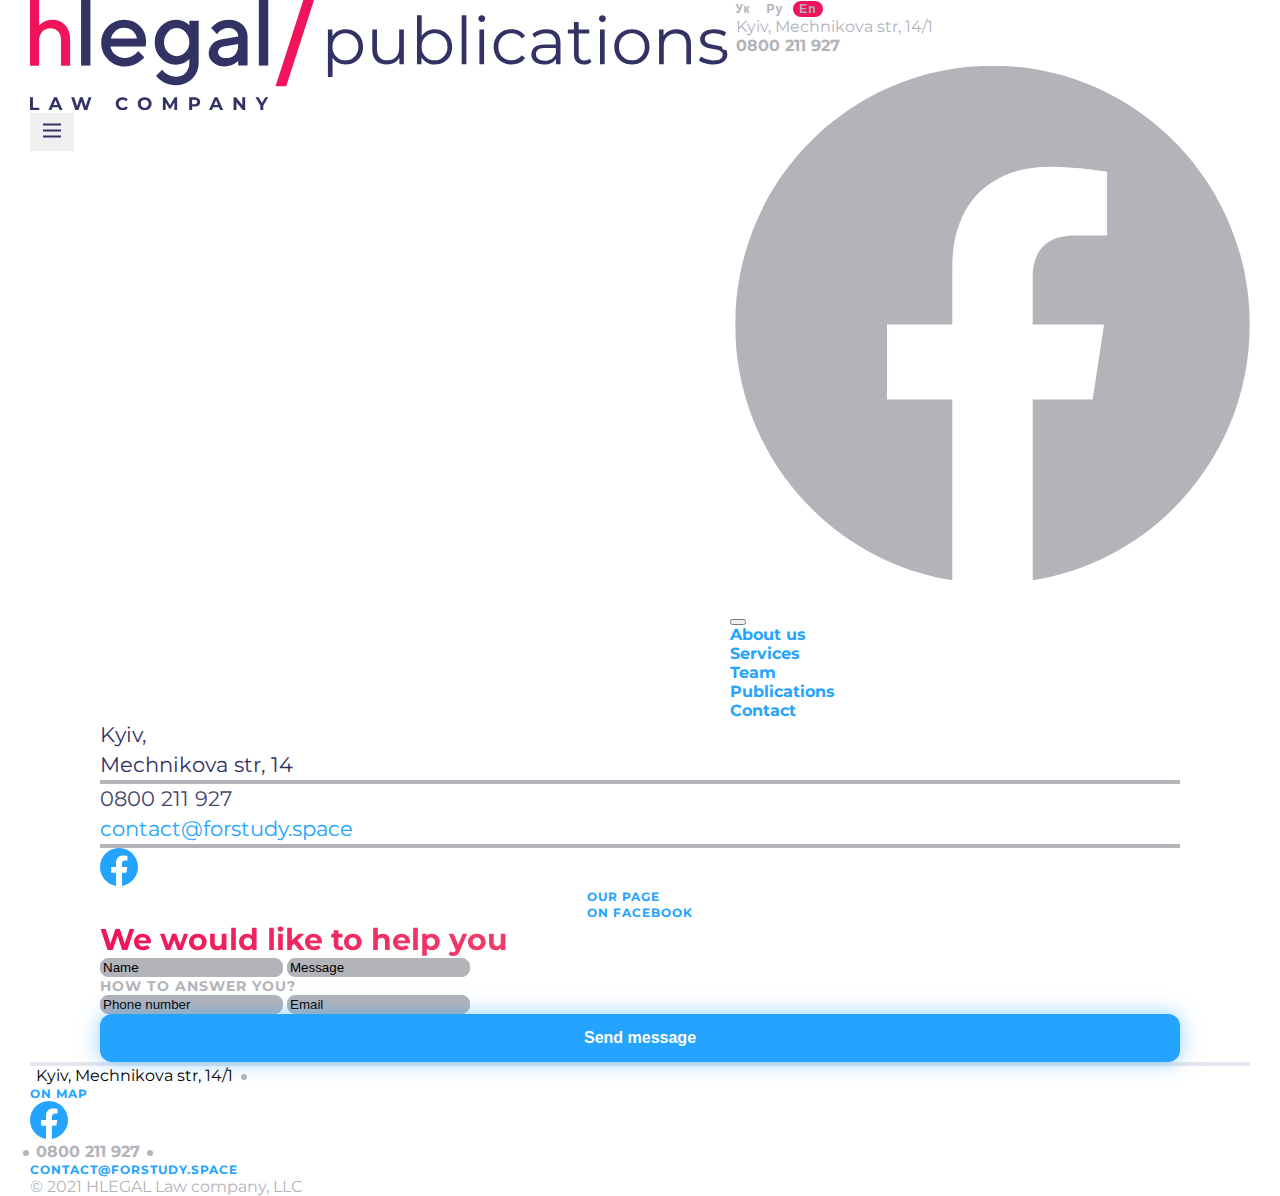
==== contact_page.html @ caf0246a "new pages" ====
<!DOCTYPE html>
<html lang="en">
<head>
    <meta charset="UTF-8">
    <meta name="viewport" content="width=device-width, initial-scale=1.0">
    <title>Contact page</title>
    <link
      href="https://cdn.jsdelivr.net/npm/bootstrap@5.3.2/dist/css/bootstrap.min.css"
      rel="stylesheet"
      integrity="sha384-T3c6CoIi6uLrA9TneNEoa7RxnatzjcDSCmG1MXxSR1GAsXEV/Dwwykc2MPK8M2HN"
      crossorigin="anonymous"
    />
    <script
      src="https://cdn.jsdelivr.net/npm/bootstrap@5.3.2/dist/js/bootstrap.bundle.min.js"
      integrity="sha384-C6RzsynM9kWDrMNeT87bh95OGNyZPhcTNXj1NW7RuBCsyN/o0jlpcV8Qyq46cDfL"
      crossorigin="anonymous"
    ></script>
    <link rel="stylesheet" href="./css/main.css" />
</head>
<body>
    <div class="page_contact">
        <header class="main__header pt-3 pb-5">
            <div class="header_top">
              <div class="header_top__info">
                <button class="btn-sm">Ук</button>
                <button class="btn-sm">Ру</button>
                <button class="btn-sm active">En</button>
              </div>
              <div class="header_top__number">
                <p class="mb-0 number_p">0800 211 927</p>
              </div>
            </div>
            <nav class="navbar navbar-dark navbar-expand-sm">
              <div class="conteiner">
                <div class="header_more_p w-100">
                  <div
                    class="header_more__logo d-flex align-items-center justify-content-between">
                    <div class="navbar-other">
                      <a class="navbar-brand" href="#">
                        <object
                          class="img_logo_header_p"
                          data="./svg_public/Logo_header.svg "
                          type=""
                        ></object>
                        <a class="header_more__logo_2"> </a>
                      </a>
                    </div>
    
                    <button
                      class="navbar-toggler h-toggler"
                      type="button"
                      data-bs-toggle="offcanvas"
                      data-bs-target="#offcanvasDarkNavbar"
                      aria-controls="offcanvasDarkNavbar"
                      aria-label="Toggle navigation"
                    >
                      <object data="./svg_public/Hamburger.svg" type=""></object>
                    </button>
                  </div>
                  <div
                    class="header_more__info d-none d-sm-flex gap-3 align-items-center justify-content-md-end justify-content-start"
                  >
                    <div class="btn_lang d-flex gap-3 align-items-center">
                      <button class="btn-sm">Ук</button>
                      <button class="btn-sm">Ру</button>
                      <button class="btn-sm active">En</button>
                    </div>
                    <address class="d-flex align-items-center m-0 gap-3">
                      <p class="address_item mb-0 location">
                        Kyiv, Mechnikova str, 14/1
                      </p>
                      <p class="address_item mb-0 number">0800 211 927</p>
                      <a class="address_item" href="">
                        <object
                          class="img"
                          data="../svg_public/Facebook-Header.svg"
                          type=""
                        ></object>
                      </a>
                    </address>
                  </div>
                  <div
                    class="offcanvas offcanvas-end text-bg-dark header_more__links"
                    tabindex="-1"
                    id="offcanvasDarkNavbar"
                    aria-labelledby="offcanvasDarkNavbarLabel"
                  >
                    <div class="offcanvas-header">
                      <button
                        type="button"
                        class="btn-close btn-close-white"
                        data-bs-dismiss="offcanvas"
                        aria-label="Close"
                      ></button>
                    </div>
                    <div
                      class="offcanvas-body align-items-center justify-content-md-end justify-content-start"
                    >
                      <nav>
                        <ul class="d-flex gap-3 flex-sm-row flex-column">
                          <li class="item">
                            <a class="txt_p" href="./index.html">About us</a>
                          </li>
                          <li class="item">
                            <a class="txt_p" href="">Services</a>
                          </li>
                          <li class="item"><a class="txt_p" href="">Team</a></li>
                          <li class="item">
                            <a class="txt_p" href="./publication.html">Publications</a>
                          </li>
                          <li class="item"><a class="txt_p" href="./contact_page.html">Contact</a></li>
                        </ul>
                      </nav>
                    </div>
                  </div>
                </div>
              </div>
            </nav>
          </header>
          <main class="main_contact pb-5">
            <div class="conteiner_entry">
                <div class="contact_title d-flex justify-content-between">
                    <div class="contact_info d-flex flex-column justify-content-start gap-4">
                        <h3 class="h3 h3_soc">Kyiv, </br> Mechnikova str, 14</h2>
                        <div class="contact_social pt-3 pb-3">
                        <p class="number">0800 211 927</p>
                        <a class="contact_link" href=""><p class="contact">contact@forstudy.space</p></a>
                        </div>
                        <div class="social_facebook d-flex align-items-center gap-2">
                            <a href=""><object data="./svg_icons/Facebook-Footer.svg" type=""></object></a>
                            <a class="button_contact" href=""><p class="p p_fb">Our page </br>on facebook</p></a>
                        </div>
                    </div>
                    <div class="contact_reg d-flex flex-column gap-3">
                        <h1 class="h2 h2_contact">We would like to help you</h1>
                        <input class="area p-2 ps-3"  type="text" value="Name">
                        <input  class="area pb-5 pt-3 ps-3" type="text" value="Message">
                        <p class="p p_contact pt-4 pb-2">How to answer you?</p>
                        <input  class="area p-2 ps-3" type="phone" value="Phone number">
                        <input  class="area p-2 ps-3 text-start" type="email" value="Email">
                        <a class="button_contact" href=""><button class="btn_contact">Send message</button></a>
                    </div>
                </div>
            </div>
          </main>
          <footer class="footer">
            <div class="conteiner">
              <div class="footer_content row pt-4">
                <div class="footer_links col-12 col-sm-6 col-lg-6">
                  <div class="loc_footer d-flex align-items-center gap-3 pb-4">
                    <p class="address_item mb-0 location">
                      Kyiv, Mechnikova str, 14/1
                    </p>
                    <a class="link_f" href="">on map</a>
                  </div>
                  <div class="social_link d-flex gap-3 align-items-center">
                    <a href=""
                      ><object
                        data="./svg_icons/Facebook-Footer.svg"
                        type=""
                      ></object
                    ></a>
                    <p class="address_item mb-0 number">0800 211 927</p>
                    <a class="link_f" href="">contact@forstudy.space</a>
                  </div>
                </div>
                <div
                  class="footer_info col-12 col-sm-6 col-lg-6 d-flex justify-content-end"
                >
                  <p class="p_f">© 2021 HLEGAL Law company, LLC</p>
                </div>
              </div>
            </div>
          </footer>
    </div>
    
</body>
</html>
---- css/main.css ----
/* http://meyerweb.com/eric/tools/css/reset/ 
   v2.0 | 20110126
   License: none (public domain)
*/
@import url("https://fonts.googleapis.com/css2?family=Montserrat:wght@400;700&display=swap");
html, body, div, span, applet, object, iframe,
h1, h2, h3, h4, h5, h6, p, blockquote, pre,
a, abbr, acronym, address, big, cite, code,
del, dfn, em, img, ins, kbd, q, s, samp,
small, strike, strong, sub, sup, tt, var,
b, u, i, center,
dl, dt, dd, ol, ul, li,
fieldset, form, label, legend,
table, caption, tbody, tfoot, thead, tr, th, td,
article, aside, canvas, details, embed,
figure, figcaption, footer, header, hgroup,
menu, nav, output, ruby, section, summary,
time, mark, audio, video {
  margin: 0;
  padding: 0;
  border: 0;
  font-size: 100%;
  font: inherit;
  vertical-align: baseline;
}

/* HTML5 display-role reset for older browsers */
article, aside, details, figcaption, figure,
footer, header, hgroup, menu, nav, section {
  display: block;
}

body {
  line-height: 1;
}

ol, ul {
  list-style: none;
}

blockquote, q {
  quotes: none;
}

blockquote:before, blockquote:after,
q:before, q:after {
  content: "";
  content: none;
}

table {
  border-collapse: collapse;
  border-spacing: 0;
}

* {
  box-sizing: border-box;
}

body {
  font-family: "Montserrat", sans-serif;
}

.conteiner {
  max-width: 1380px;
  padding: 0 30px;
  margin: 0 auto;
  width: 100%;
}

.page_gradient {
  min-height: 100vh;
  background: var(--gradient-supersoft, linear-gradient(229deg, #323264 11.93%, #323264 57.17%, #643e72 87.46%));
  border-radius: 0px 0px 12px 12px;
  position: relative;
}
.page_gradient-shadow {
  background-color: #fff;
  height: 10px;
  position: absolute;
  width: 100%;
  border-radius: 0px 0px 12px 12px;
}
.page_gradient-shadow-1 {
  bottom: -10px;
  width: calc(100% - 40px);
  left: 20px;
  background-color: #CACADB;
}
.page_gradient-shadow-2 {
  bottom: -20px;
  width: calc(100% - 80px);
  left: 40px;
  background-color: #E7E7F2;
}

.txt_u {
  text-decoration: none;
  color: #fff;
  font-size: 16px;
  font-style: normal;
  font-weight: 700;
  line-height: normal;
}
.txt_u:hover {
  color: #f0145a;
  text-decoration: underline;
}

.main {
  position: relative;
  min-height: 100vh;
}
.main--bg {
  height: 100%;
  position: absolute;
  width: 100%;
  display: flex;
  justify-content: center;
  overflow-x: hidden;
}
.main--bg--h {
  height: 100%;
}
.main__section {
  display: flex;
  justify-content: space-between;
  position: relative;
  flex-direction: column;
  min-height: 100vh;
  z-index: 100;
}
.main__txt {
  font-size: 38px;
  font-style: normal;
  font-weight: 700;
  line-height: normal;
  color: #fff;
  padding: 0 30px;
}

.header_more {
  color: #fff;
  display: grid;
  row-gap: 18px;
  grid-template-areas: "info" "logo" "links";
}
@media screen and (min-width: 769px) {
  .header_more {
    grid-template-areas: "logo info" "logo links";
  }
}
.header_more__logo {
  grid-area: logo;
}
.header_more__info {
  grid-area: info;
}
.header_more__links {
  grid-area: links;
}

.btn-ms {
  background-color: transparent;
  border: none;
  color: #fff;
  font-size: 12px;
  font-style: normal;
  font-weight: 700;
  line-height: normal;
  letter-spacing: 1px;
}
.btn-ms.active, .btn-ms:hover {
  background-color: #f0145a;
  border-radius: 8px;
}

.navbar-toggler.h-toggler {
  border: none;
  outline: none;
}
.navbar-toggler.h-toggler:hover {
  border: none;
  outline: none;
}

.address_item {
  display: flex;
  align-items: center;
}
.address_item.location {
  font-size: 16px;
  font-style: normal;
  font-weight: 400;
  line-height: normal;
}
.address_item.number {
  font-size: 16px;
  font-style: normal;
  font-weight: 700;
  line-height: normal;
}
.address_item:before {
  position: relative;
  content: "";
  height: 6px;
  width: 6px;
  background-color: #fff;
  border-radius: 50%;
  right: 8px;
  top: 1px;
}

.btn_down {
  background-color: transparent;
  border: none;
  display: inline-block;
  cursor: pointer;
  color: #fff;
}
.btn_down__icon:hover {
  color: #f0145a;
}

.header_top {
  display: none;
}
@media screen and (max-width: 375px) {
  .header_top {
    display: flex;
    justify-content: space-between;
    width: 100%;
    align-items: center;
    background: rgba(245, 245, 250, 0.2);
    padding: 10px 15px;
  }
  .header_top__number {
    color: #fff;
    font-size: 16px;
    font-style: normal;
    font-weight: 700;
    line-height: normal;
  }
}

.header_more__logo_2 {
  display: none;
}
@media screen and (max-width: 375px) {
  .header_more__logo_2 {
    display: flex;
    justify-content: none;
    text-decoration: none;
  }
}

@media screen and (max-width: 375px) {
  .img_logo_header {
    max-width: 69px;
    display: flex;
  }
}
@media screen and (max-width: 375px) {
  .navbar-other {
    display: flex;
    align-items: center;
    justify-content: space-between;
    max-width: 169px;
  }
  .logo_h {
    max-width: 532px;
  }
}
.h3_logo {
  color: #fff;
  font-size: 20px;
  font-style: normal;
  font-weight: 400;
  line-height: normal;
}

.services_content {
  display: grid;
  grid-template-columns: repeat(2, 1fr);
  align-items: center;
  padding-top: 90px;
  max-width: 1080px;
}
.services_content .services_h {
  border-right: 2px solid silver;
  padding-right: 60px;
}
.services_content .services_h .list_s {
  display: flex;
  align-items: flex-end;
  flex-direction: column;
  gap: 30px;
}
.services_content .services_h .list_s .services_links {
  text-decoration: none;
  font-size: 38px;
  font-style: normal;
  font-weight: 700;
  line-height: normal;
  color: #b3b3ba;
}
.services_content .services_h .list_s .services_links:hover, .services_content .services_h .list_s .services_links.active {
  background: var(--gradient-text-red-reversed, linear-gradient(90deg, #ef8080 0.84%, #f0145a 99.96%));
  background-clip: text;
  -webkit-background-clip: text;
  -webkit-text-fill-color: transparent;
}
.services_content .services_txt {
  display: flex;
  flex-direction: column;
  gap: 30px;
  padding-left: 60px;
}
.services_content .services_txt .h3_s {
  color: #fff;
  font-size: 30px;
  font-style: normal;
  font-weight: 700;
  line-height: normal;
}
.services_content .services_txt .p_services {
  color: #fff;
  font-size: 19px;
  font-style: normal;
  font-weight: 400;
  line-height: 30px; /* 157.895% */
}

.link_card {
  text-decoration: none;
  font-size: 14px;
  font-style: normal;
  font-weight: 700;
  line-height: normal;
  letter-spacing: 1px;
  text-transform: uppercase;
}

.h2_card {
  font-size: 38px;
  font-style: normal;
  font-weight: 700;
  line-height: normal;
  background: var(--gradient-red-text, linear-gradient(90deg, #f0145a 0.84%, #ef8080 99.96%));
  background-clip: text;
  -webkit-background-clip: text;
  -webkit-text-fill-color: transparent;
}

.h3_card {
  color: #24A3FF;
  font-size: 22px;
  font-style: normal;
  font-weight: 700;
  line-height: normal;
  padding: 30px 0px 15px 0px;
}

.p_card {
  color: #fff;
  font-size: 16px;
  font-style: normal;
  font-weight: 400;
  line-height: 26px; /* 162.5% */
}

.card_content {
  gap: 60px;
}

.h4 {
  font-size: 16px;
  font-style: normal;
  font-weight: 700;
  line-height: normal;
  color: #b3b3ba;
}

.h5 {
  color: #b3b3ba;
  font-size: 14px;
  font-style: normal;
  font-weight: 400;
  line-height: 22px; /* 157.143% */
}

.btn_scroll {
  color: #24A3FF;
  border-radius: 50%;
}

.p_h5 {
  font-size: 14px;
  font-style: normal;
  font-weight: 700;
  line-height: normal;
  letter-spacing: 1px;
  text-transform: uppercase;
  color: #323264;
}

.publication .h3_publication {
  font-size: 16px;
  font-style: normal;
  font-weight: 700;
  line-height: normal;
  color: #24A3FF;
}
.publication .p_publication {
  font-size: 12px;
  font-style: normal;
  font-weight: 700;
  line-height: normal;
  letter-spacing: 1px;
  text-transform: uppercase;
  color: #b3b3ba;
  border-bottom: 4px solid #e6e6f0;
}
.publication .h5_publication {
  font-size: 14px;
  font-style: normal;
  font-weight: 400;
  line-height: 22px; /* 157.143% */
  color: #000;
}

.img {
  width: 100%;
}

.link_f {
  font-size: 12px;
  font-style: normal;
  font-weight: 700;
  line-height: normal;
  letter-spacing: 1px;
  text-transform: uppercase;
  color: #24A3FF;
  text-decoration: none;
}

.footer_content {
  border-top: 4px solid #e6e6f0;
}
.footer_content .p_f {
  font-size: 16px;
  font-style: normal;
  font-weight: 400;
  line-height: normal;
  color: #b3b3ba;
}

.loc_footer .address_item::after {
  content: "";
  background-color: #b3b3ba;
  width: 6px;
  height: 6px;
  position: relative;
  border-radius: 50%;
  left: 8px;
  top: 1px;
}

.social_link .address_item::before {
  content: "";
  background-color: #b3b3ba;
  width: 6px;
  height: 6px;
  position: relative;
  border-radius: 50%;
  right: 7px;
  top: 1px;
}
.social_link .address_item::after {
  content: "";
  background-color: #b3b3ba;
  width: 6px;
  height: 6px;
  position: relative;
  border-radius: 50%;
  left: 7px;
  top: 1px;
}

@media screen and (max-width: 1060px) {
  .img_p {
    width: 100%;
  }
}
@media screen and (max-width: 933px) {
  .services_content .services_h .list_s {
    white-space: nowrap;
  }
}
@media screen and (max-width: 769px) {
  .services_content {
    display: grid;
    grid-template-columns: repeat(2, 1fr);
    grid-template-columns: 100%;
  }
}
@media screen and (max-width: 769px) {
  .services_content .services_h .list_s {
    flex-direction: row;
    white-space: nowrap;
    overflow-x: auto;
    max-width: 769px;
    border-bottom: 2px solid silver;
    align-items: center;
    padding-bottom: 30px;
  }
  .services_content .services_h {
    border-right: none;
    padding-right: 0px;
  }
  .services_content .services_txt {
    padding-top: 30px;
    padding-left: 0px;
  }
}
@media screen and (max-width: 769px) {
  .carousel_content.d-flex.gap-4.align-items-center {
    display: flex;
    flex-wrap: wrap;
    width: 100%;
    align-items: center;
  }
  .img_men {
    width: 100%;
  }
  .col-12.col-sm-6.col-lg-4.pb-5 {
    width: 100%;
  }
  .img_p {
    max-width: 217px;
  }
  .number {
    white-space: nowrap;
  }
  .col-12.col-md-6.col-lg-4 {
    max-width: 274px;
  }
}
@media screen and (max-width: 415px) {
  .loc_footer {
    display: flex;
    flex-direction: column;
    align-items: center;
  }
  .social_link {
    display: flex;
    flex-direction: column;
    align-items: center;
    padding-bottom: 30px;
  }
  .p_f {
    white-space: nowrap;
  }
  .img_p {
    width: 100%;
  }
  .clickky,
  .eco,
  .infotek,
  .sity_park,
  .artprint,
  .ultimate_card {
    display: none;
  }
}
.carousel-indicators [data-bs-target] {
  background-color: #24A3FF;
  border-radius: 50%;
  border-top: none;
  border-bottom: none;
  width: 15px;
  height: 15px;
  position: relative;
  top: 60px;
}

.conteiner {
  max-width: 1380px;
  padding: 0 30px;
  margin: 0 auto;
  width: 100%;
}

.header_more_p {
  color: #b3b3ba;
  display: grid;
  row-gap: 18px;
  grid-template-areas: "info" "logo" "links";
}
@media screen and (min-width: 769px) {
  .header_more_p {
    grid-template-areas: "logo info" "logo links";
  }
}
.header_more_p__logo {
  grid-area: logo;
}
.header_more_p__info {
  grid-area: info;
}
.header_more_p__links {
  grid-area: links;
}

.btn-sm {
  background-color: transparent;
  border: none;
  color: #b3b3ba;
  font-size: 12px;
  font-style: normal;
  font-weight: 700;
  line-height: normal;
  letter-spacing: 1px;
}
.btn-sm.active, .btn-sm:hover {
  background-color: #f0145a;
  border-radius: 8px;
}

.navbar-toggler.h-toggler {
  border: none;
  outline: none;
}
.navbar-toggler.h-toggler:hover {
  border: none;
  outline: none;
}

.address_item {
  display: flex;
  align-items: center;
}
.address_item.location {
  font-size: 16px;
  font-style: normal;
  font-weight: 400;
  line-height: normal;
}
.address_item.number_ {
  font-size: 16px;
  font-style: normal;
  font-weight: 700;
  line-height: normal;
}
.address_item:before {
  position: relative;
  content: "";
  height: 6px;
  width: 6px;
  background-color: #fff;
  border-radius: 50%;
  right: 8px;
  top: 1px;
}

.btn_down {
  background-color: transparent;
  border: none;
  display: inline-block;
  cursor: pointer;
  color: #b3b3ba;
}
.btn_down__icon:hover {
  color: #f0145a;
}

.header_top {
  display: none;
}
@media screen and (max-width: 375px) {
  .header_top {
    display: flex;
    justify-content: space-between;
    width: 100%;
    align-items: center;
    background: rgba(245, 245, 250, 0.2);
    padding: 10px 15px;
  }
  .header_top__number {
    color: #b3b3ba;
    font-size: 16px;
    font-style: normal;
    font-weight: 700;
    line-height: normal;
  }
}

.header_more__logo_2 {
  display: none;
}
@media screen and (max-width: 375px) {
  .header_more__logo_2 {
    display: flex;
    justify-content: none;
    text-decoration: none;
  }
}

@media screen and (max-width: 375px) {
  .img_logo_header {
    max-width: 69px;
    display: flex;
  }
}
@media screen and (max-width: 375px) {
  .navbar-other {
    display: flex;
    align-items: center;
    justify-content: space-between;
    max-width: 169px;
  }
}
.txt_p {
  text-decoration: none;
  color: #24A3FF;
  font-size: 16px;
  font-style: normal;
  font-weight: 700;
  line-height: normal;
}
.txt_p:hover {
  color: #f0145a;
  text-decoration: underline;
}

.button {
  border-radius: 12px;
  background: var(--grey-separator, #e6e6f0);
  max-width: 229px;
  overflow: hidden;
  display: flex;
  align-items: center;
  padding: 3px;
}
.button .btn {
  font-size: 16px;
  font-style: normal;
  font-weight: 700;
  line-height: normal;
  color: #323264;
  text-align: center;
  border: none;
}
.button .btn:hover, .button .btn.active {
  border-radius: 10px;
  background: var(--basic-white, #fff);
}

.img_logo_header_p {
  width: 100%;
}

.h3_p {
  font-size: 16px;
  font-style: normal;
  font-weight: 700;
  line-height: normal;
  color: #24A3FF;
}

.publication_links {
  text-decoration: none;
}

.p_pub {
  font-size: 12px;
  font-style: normal;
  font-weight: 700;
  line-height: normal;
  letter-spacing: 1px;
  text-transform: uppercase;
  color: #b3b3ba;
}

.h5_p {
  font-size: 14px;
  font-style: normal;
  font-weight: 400;
  line-height: 22px; /* 157.143% */
  color: #000;
}

.more_publication {
  border-bottom: 2px solid #e6e6f0;
}
.more_publication .btn_btm {
  font-size: 16px;
  font-style: normal;
  font-weight: 700;
  line-height: normal;
  color: #fff;
  background: var(--active-regular, #24A3FF);
  box-shadow: 0px 0px 20px 0px rgba(36, 163, 255, 0.5);
  padding: 18px 30px;
  border: none;
  border-radius: 12px;
}
.more_publication .btn_btm:hover {
  background-color: transparent;
  color: #24A3FF;
  box-shadow: 10px 10px 10px 10px solid #24A3FF;
}

.conteiner_entry {
  max-width: 1140px;
  padding: 0 30px;
  margin: 0 auto;
  width: 100%;
}

.main_title {
  border-bottom: 4px solid #b3b3ba;
}
.main_title .h1_entry {
  font-size: 30px;
  font-style: normal;
  font-weight: 700;
  line-height: normal;
  color: #323264;
}
.main_title .p_entry {
  font-size: 12px;
  font-style: normal;
  font-weight: 700;
  line-height: normal;
  letter-spacing: 1px;
  text-transform: uppercase;
  color: #b3b3ba;
}

.main_txt {
  border-bottom: 4px solid #b3b3ba;
}
.main_txt .p_txt {
  color: #000;
  font-size: 16px;
  font-style: normal;
  font-weight: 400;
  line-height: 26px; /* 162.5% */
}
.main_txt .h2_entry {
  font-size: 38px;
  font-style: normal;
  font-weight: 700;
  line-height: normal;
  background: var(--Gradient-Red-Text, linear-gradient(90deg, #F0145A 0.84%, #EF8080 99.96%));
  background-clip: text;
  -webkit-background-clip: text;
  -webkit-text-fill-color: transparent;
}
.main_txt .h3_entry {
  font-size: 22px;
  font-style: normal;
  font-weight: 700;
  line-height: normal;
  color: #323264;
}
.main_txt .p_list {
  font-size: 18px;
  font-style: normal;
  font-weight: 400;
  line-height: 26px; /* 144.444% */
  color: #000;
}
.main_txt .p_list .span {
  font-size: 18px;
  font-style: normal;
  font-weight: 700;
  line-height: 26px; /* 144.444% */
  color: #f0145a;
}
.main_txt .h2_other {
  font-size: 22px;
  font-style: normal;
  font-weight: 700;
  line-height: normal;
  color: #323264;
}
.main_txt .p_photo {
  font-size: 14px;
  font-style: normal;
  font-weight: 400;
  line-height: 22px; /* 157.143% */
  color: #b3b3ba;
}

@media screen and (max-width: 769px) {
  .img_public {
    width: 100%;
  }
}
.conteiner_entry {
  max-width: 1140px;
  padding: 0 30px;
  margin: 0 auto;
  width: 100%;
}

.main_title {
  border-bottom: 4px solid #b3b3ba;
}
.main_title .h1_entry {
  font-size: 30px;
  font-style: normal;
  font-weight: 700;
  line-height: normal;
  color: #323264;
}
.main_title .p_entry {
  font-size: 12px;
  font-style: normal;
  font-weight: 700;
  line-height: normal;
  letter-spacing: 1px;
  text-transform: uppercase;
  color: #b3b3ba;
}

.main_txt {
  border-bottom: 4px solid #b3b3ba;
}
.main_txt .p_txt {
  color: #000;
  font-size: 16px;
  font-style: normal;
  font-weight: 400;
  line-height: 26px; /* 162.5% */
}
.main_txt .h2_entry {
  font-size: 38px;
  font-style: normal;
  font-weight: 700;
  line-height: normal;
  background: var(--Gradient-Red-Text, linear-gradient(90deg, #F0145A 0.84%, #EF8080 99.96%));
  background-clip: text;
  -webkit-background-clip: text;
  -webkit-text-fill-color: transparent;
}
.main_txt .h3_entry {
  font-size: 22px;
  font-style: normal;
  font-weight: 700;
  line-height: normal;
  color: #323264;
}
.main_txt .p_list {
  font-size: 18px;
  font-style: normal;
  font-weight: 400;
  line-height: 26px; /* 144.444% */
  color: #000;
}
.main_txt .p_list .span {
  font-size: 18px;
  font-style: normal;
  font-weight: 700;
  line-height: 26px; /* 144.444% */
  color: #f0145a;
}
.main_txt .h2_other {
  font-size: 22px;
  font-style: normal;
  font-weight: 700;
  line-height: normal;
  color: #323264;
}
.main_txt .p_photo {
  font-size: 14px;
  font-style: normal;
  font-weight: 400;
  line-height: 22px; /* 157.143% */
  color: #b3b3ba;
}

@media screen and (max-width: 769px) {
  .img_public {
    width: 100%;
  }
}
.h3_soc {
  font-size: 21px;
  font-style: normal;
  font-weight: 400;
  line-height: 30px; /* 142.857% */
  color: #323264;
}

.number {
  font-size: 21px;
  font-style: normal;
  font-weight: 400;
  line-height: 30px; /* 142.857% */
  color: #46466E;
}

.address_item.number {
  font-size: 16px;
  font-style: normal;
  font-weight: 700;
  line-height: normal;
  color: #b3b3ba;
}

.contact_link {
  text-decoration: none;
}
.contact_link .contact {
  font-size: 21px;
  font-style: normal;
  font-weight: 400;
  line-height: 30px; /* 142.857% */
  color: #24A3FF;
}

.p_fb {
  font-size: 12px;
  font-style: normal;
  font-weight: 700;
  line-height: 16px; /* 133.333% */
  letter-spacing: 1px;
  text-transform: uppercase;
  color: #24A3FF;
}

.contact_info .contact_social {
  border-bottom: 4px solid #b3b3ba;
  border-top: 4px solid #b3b3ba;
}
.contact_info .contact_facebook {
  border-bottom: 4px solid #b3b3ba;
}

.h2_contact {
  font-size: 30px;
  font-style: normal;
  font-weight: 700;
  line-height: normal;
  background: var(--Gradient-Red-Text, linear-gradient(90deg, #F0145A 0.84%, #EF8080 99.96%));
  background-clip: text;
  -webkit-background-clip: text;
  -webkit-text-fill-color: transparent;
}

.area {
  border-radius: 8px;
  border: 1px solid var(--Basic-White, #b3b3ba);
  background: var(--Basic-White, #b3b3ba);
}

.p_contact {
  font-size: 14px;
  font-style: normal;
  font-weight: 700;
  line-height: normal;
  letter-spacing: 1px;
  text-transform: uppercase;
  color: #b3b3ba;
}

.button_contact {
  display: flex;
  justify-content: center;
  text-decoration: none;
}
.button_contact .btn_contact {
  border-radius: 12px;
  background: var(--Active-Regular, #24A3FF);
  box-shadow: 0px 0px 20px 0px rgba(36, 163, 255, 0.5);
  border: none;
  font-size: 16px;
  font-style: normal;
  font-weight: 700;
  line-height: normal;
  text-align: center;
  color: #fff;
  width: 100%;
  padding: 15px 30px;
}
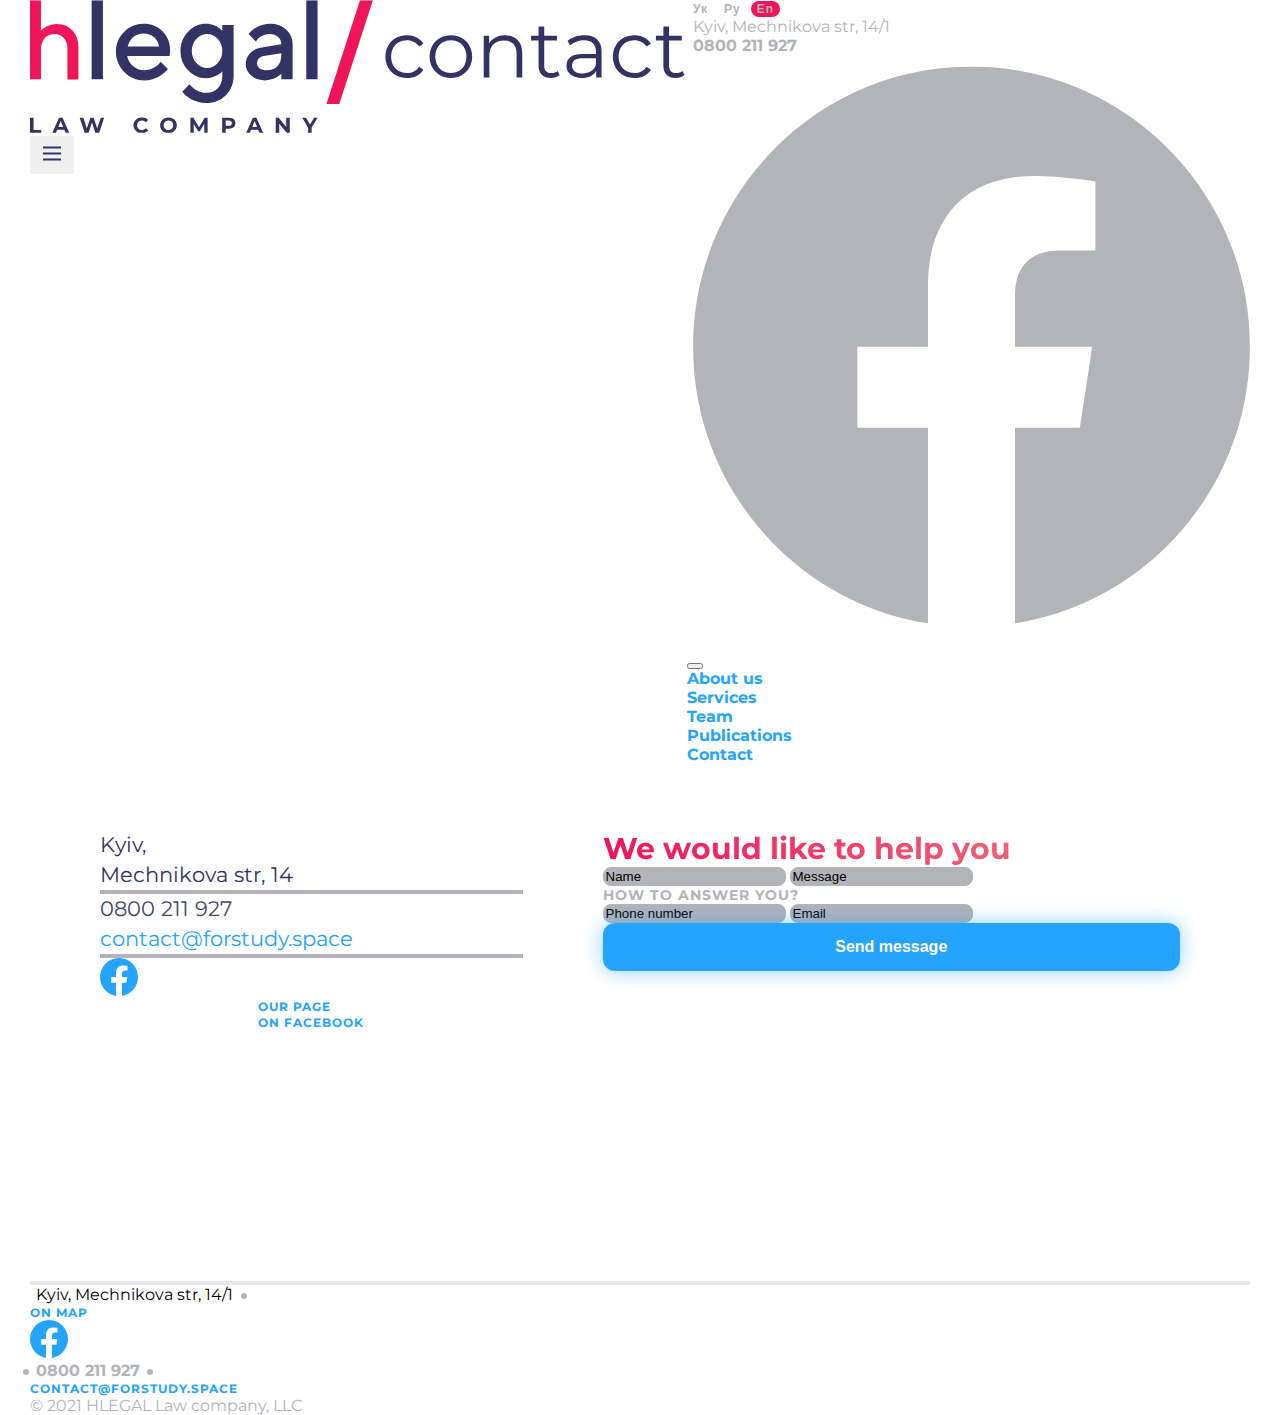
==== commit f376eecf: "fix new page" ====
--- a/contact_page.html
+++ b/contact_page.html
@@ -19,7 +19,7 @@
 </head>
 <body>
     <div class="page_contact">
-        <header class="main__header pt-3 pb-5">
+        <header class="main__header pt-3  header_contact">
             <div class="header_top">
               <div class="header_top__info">
                 <button class="btn-sm">Ук</button>
@@ -39,7 +39,7 @@
                       <a class="navbar-brand" href="#">
                         <object
                           class="img_logo_header_p"
-                          data="./svg_public/Logo_header.svg "
+                          data="./svg_contact/Logo.svg"
                           type=""
                         ></object>
                         <a class="header_more__logo_2"> </a>
@@ -119,7 +119,7 @@
           </header>
           <main class="main_contact pb-5">
             <div class="conteiner_entry">
-                <div class="contact_title d-flex justify-content-between">
+                <div class="contact_title ">
                     <div class="contact_info d-flex flex-column justify-content-start gap-4">
                         <h3 class="h3 h3_soc">Kyiv, </br> Mechnikova str, 14</h2>
                         <div class="contact_social pt-3 pb-3">
@@ -143,7 +143,7 @@
                 </div>
             </div>
           </main>
-          <footer class="footer">
+          <footer class="footer pb-0 mb-0" >
             <div class="conteiner">
               <div class="footer_content row pt-4">
                 <div class="footer_links col-12 col-sm-6 col-lg-6">
--- a/css/main.css
+++ b/css/main.css
@@ -1085,4 +1085,27 @@
   color: #fff;
   width: 100%;
   padding: 15px 30px;
+}
+
+.contact_title {
+  display: grid;
+  grid-template-areas: "contact_info contact_reg";
+  grid-template-columns: 2, 1fr;
+  gap: 80px;
+  padding-bottom: 250px;
+  padding-top: 66px;
+}
+@media screen and (max-width: 769px) {
+  .contact_title {
+    grid-template-areas: "contact_info" "contact_reg";
+    gap: 40px;
+    padding-bottom: 40px;
+    padding-top: 5px;
+  }
+}
+
+@media screen and (max-width: 769px) {
+  .header_contact {
+    padding-bottom: 10px;
+  }
 }